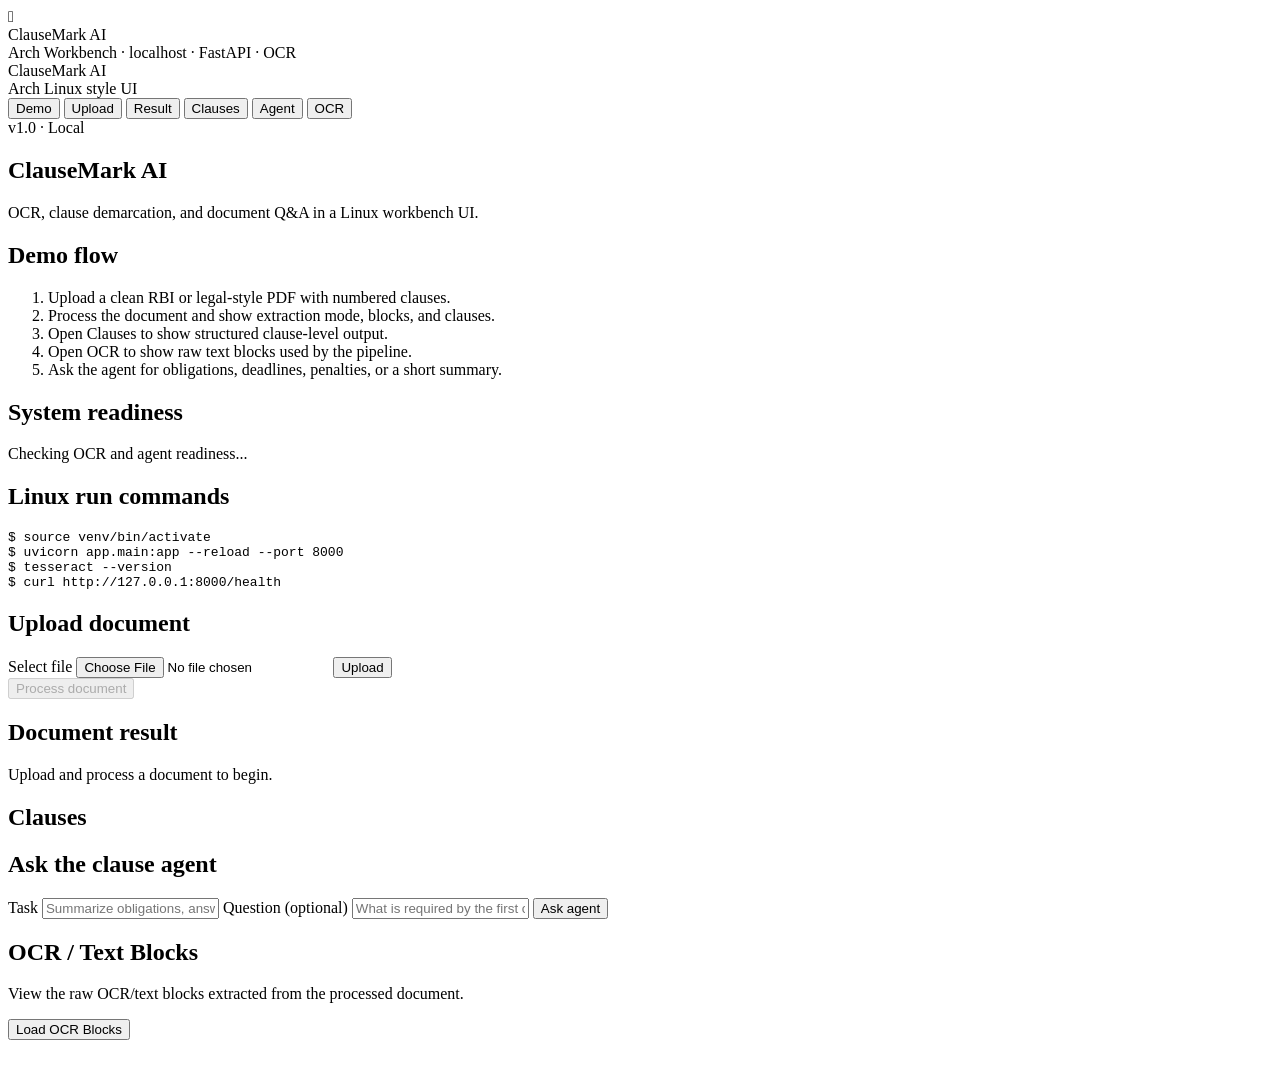
==== frontend/index.html @ 7a8db29f "Move frontend to top-level directory" ====
<!DOCTYPE html>
<html lang="en">
  <head>
    <meta charset="UTF-8" />
    <meta name="viewport" content="width=device-width, initial-scale=1.0" />
    <title>ClauseMark</title>
    <link rel="stylesheet" href="/static/styles.css" />
  </head>
  <body>
    <div class="linux-window">
      <div class="titlebar">
        <div class="title-left">
          <div class="window-controls">
            <span class="dot dot-close" title="Close"></span>
            <span class="dot dot-min" title="Minimize"></span>
            <span class="dot dot-max" title="Maximize"></span>
          </div>
          <div class="app-icon" aria-hidden="true"></div>
          <div class="title">ClauseMark AI</div>
        </div>
        <div class="title-right">Arch Workbench · localhost · FastAPI · OCR</div>
      </div>

      <div class="layout">
        <aside class="sidebar">
          <div class="brand">ClauseMark AI</div>
          <div class="sidebar-label">Arch Linux style UI</div>
          <nav>
            <button class="nav-item" data-target="demo">Demo</button>
            <button class="nav-item" data-target="upload">Upload</button>
            <button class="nav-item" data-target="result">Result</button>
            <button class="nav-item" data-target="clauses">Clauses</button>
            <button class="nav-item" data-target="agent">Agent</button>
            <button class="nav-item" data-target="ocr">OCR</button>
          </nav>
          <div class="sidebar-foot">v1.0 · Local</div>
        </aside>

        <main class="page-shell">
          <section class="panel hero">
            <h1>ClauseMark AI</h1>
            <p class="muted">OCR, clause demarcation, and document Q&A in a Linux workbench UI.</p>
          </section>

          <section id="view-demo" class="content-grid">
            <div class="panel card">
              <h2>Demo flow</h2>
              <ol class="demo-list">
                <li>Upload a clean RBI or legal-style PDF with numbered clauses.</li>
                <li>Process the document and show extraction mode, blocks, and clauses.</li>
                <li>Open Clauses to show structured clause-level output.</li>
                <li>Open OCR to show raw text blocks used by the pipeline.</li>
                <li>Ask the agent for obligations, deadlines, penalties, or a short summary.</li>
              </ol>
            </div>

            <div class="panel card">
              <h2>System readiness</h2>
              <div id="readiness-status" class="result-card">Checking OCR and agent readiness...</div>
            </div>

            <div class="panel card terminal-card">
              <h2>Linux run commands</h2>
              <pre class="terminal-output"><span class="prompt">$</span> source venv/bin/activate
<span class="prompt">$</span> uvicorn app.main:app --reload --port 8000
<span class="prompt">$</span> tesseract --version
<span class="prompt">$</span> curl http://127.0.0.1:8000/health</pre>
            </div>
          </section>

          <section id="view-upload" class="content-grid hidden">
            <div class="panel card">
              <h2>Upload document</h2>
              <form id="upload-form">
                <label class="file-field">
                  <span>Select file</span>
                  <input type="file" id="document-file" accept=".pdf,.png,.jpg,.jpeg,.tiff" />
                </label>
                <button type="submit" class="button primary">Upload</button>
              </form>

              <div id="upload-status" class="status-card"></div>
              <button id="process-button" class="button secondary" disabled>Process document</button>
            </div>
          </section>

          <section id="view-result" class="content-grid hidden">
            <div class="panel card">
              <h2>Document result</h2>
              <div id="result-summary" class="result-card">Upload and process a document to begin.</div>
            </div>
          </section>

          <section id="view-clauses" class="content-grid hidden">
            <div class="panel card" id="clauses-panel">
              <h2>Clauses</h2>
              <div id="clause-list"></div>
            </div>
          </section>

          <section id="view-agent" class="content-grid hidden">
            <div class="panel card" id="agent-panel">
              <h2>Ask the clause agent</h2>
              <form id="agent-form">
                <label>Task</label>
                <input type="text" id="agent-task" placeholder="Summarize obligations, answer a question..." required />

                <label>Question (optional)</label>
                <input type="text" id="agent-question" placeholder="What is required by the first clause?" />

                <button type="submit" class="button primary">Ask agent</button>
              </form>
              <div id="agent-answer" class="result-card"></div>
            </div>
          </section>

          <section id="view-ocr" class="content-grid hidden">
            <div class="panel card" id="ocr-panel">
              <h2>OCR / Text Blocks</h2>
              <p class="muted">View the raw OCR/text blocks extracted from the processed document.</p>
              <div class="ocr-controls" style="margin-top:12px;display:flex;gap:10px;align-items:center">
                <button id="ocr-button" class="button secondary">Load OCR Blocks</button>
                <a id="ocr-download" class="button" href="#" hidden>Download JSON</a>
              </div>
              <pre id="ocr-output" class="ocr-output" aria-live="polite" style="margin-top:14px;white-space:pre-wrap;max-height:420px;overflow:auto;padding:12px;background:var(--surface);border-radius:10px;border:1px solid var(--border)"></pre>
            </div>
          </section>
        </main>
      </div>
    </div>

    <script src="/static/app.js"></script>
  </body>
</html>
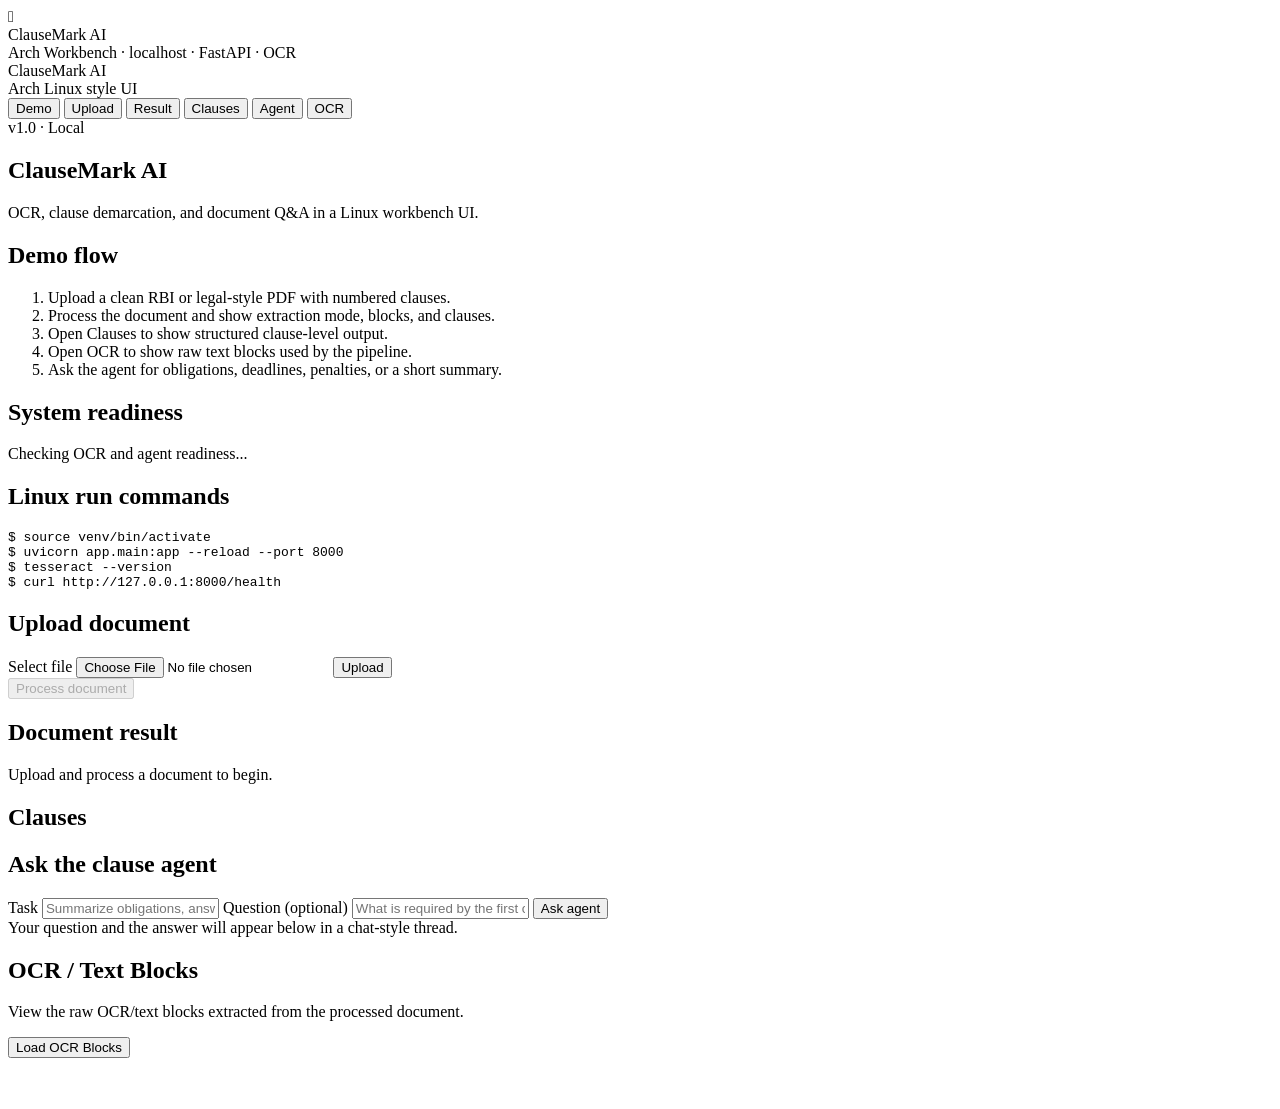
==== commit 549c48dc: "Render agent responses as chat-style paragraphs" ====
--- a/frontend/index.html
+++ b/frontend/index.html
@@ -110,7 +110,8 @@
 
                 <button type="submit" class="button primary">Ask agent</button>
               </form>
-              <div id="agent-answer" class="result-card"></div>
+              <div class="muted inline-note">Your question and the answer will appear below in a chat-style thread.</div>
+              <div id="agent-answer" class="chat-thread" aria-live="polite"></div>
             </div>
           </section>
 
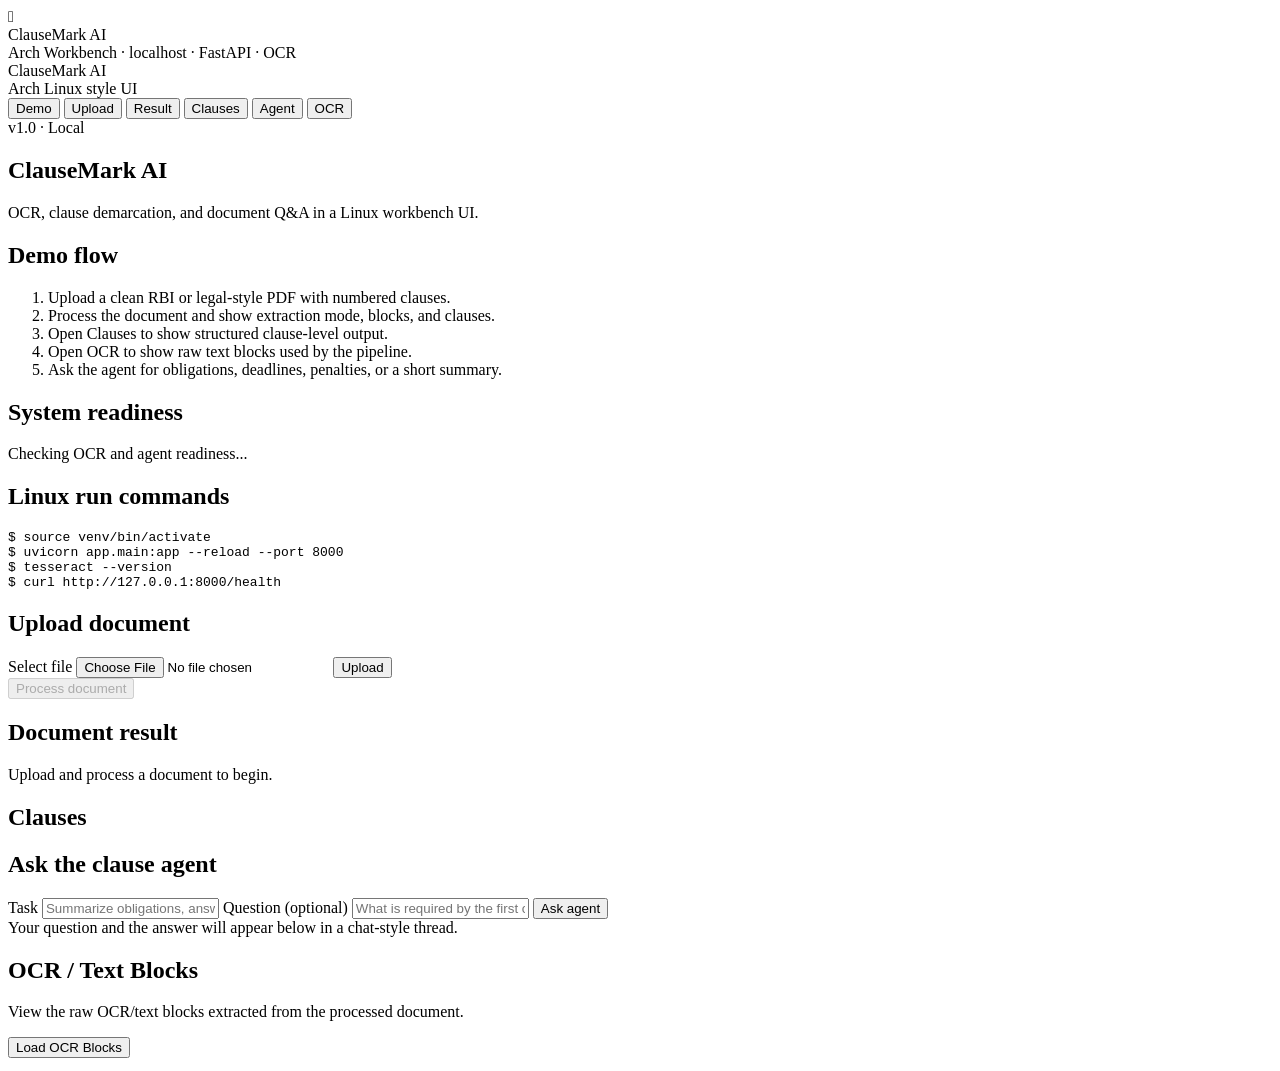
==== commit ec0525ca: "Fix compatibility and CSP polish" ====
--- a/frontend/index.html
+++ b/frontend/index.html
@@ -119,11 +119,11 @@
             <div class="panel card" id="ocr-panel">
               <h2>OCR / Text Blocks</h2>
               <p class="muted">View the raw OCR/text blocks extracted from the processed document.</p>
-              <div class="ocr-controls" style="margin-top:12px;display:flex;gap:10px;align-items:center">
+              <div class="ocr-controls">
                 <button id="ocr-button" class="button secondary">Load OCR Blocks</button>
                 <a id="ocr-download" class="button" href="#" hidden>Download JSON</a>
               </div>
-              <pre id="ocr-output" class="ocr-output" aria-live="polite" style="margin-top:14px;white-space:pre-wrap;max-height:420px;overflow:auto;padding:12px;background:var(--surface);border-radius:10px;border:1px solid var(--border)"></pre>
+              <pre id="ocr-output" class="ocr-output" aria-live="polite"></pre>
             </div>
           </section>
         </main>
